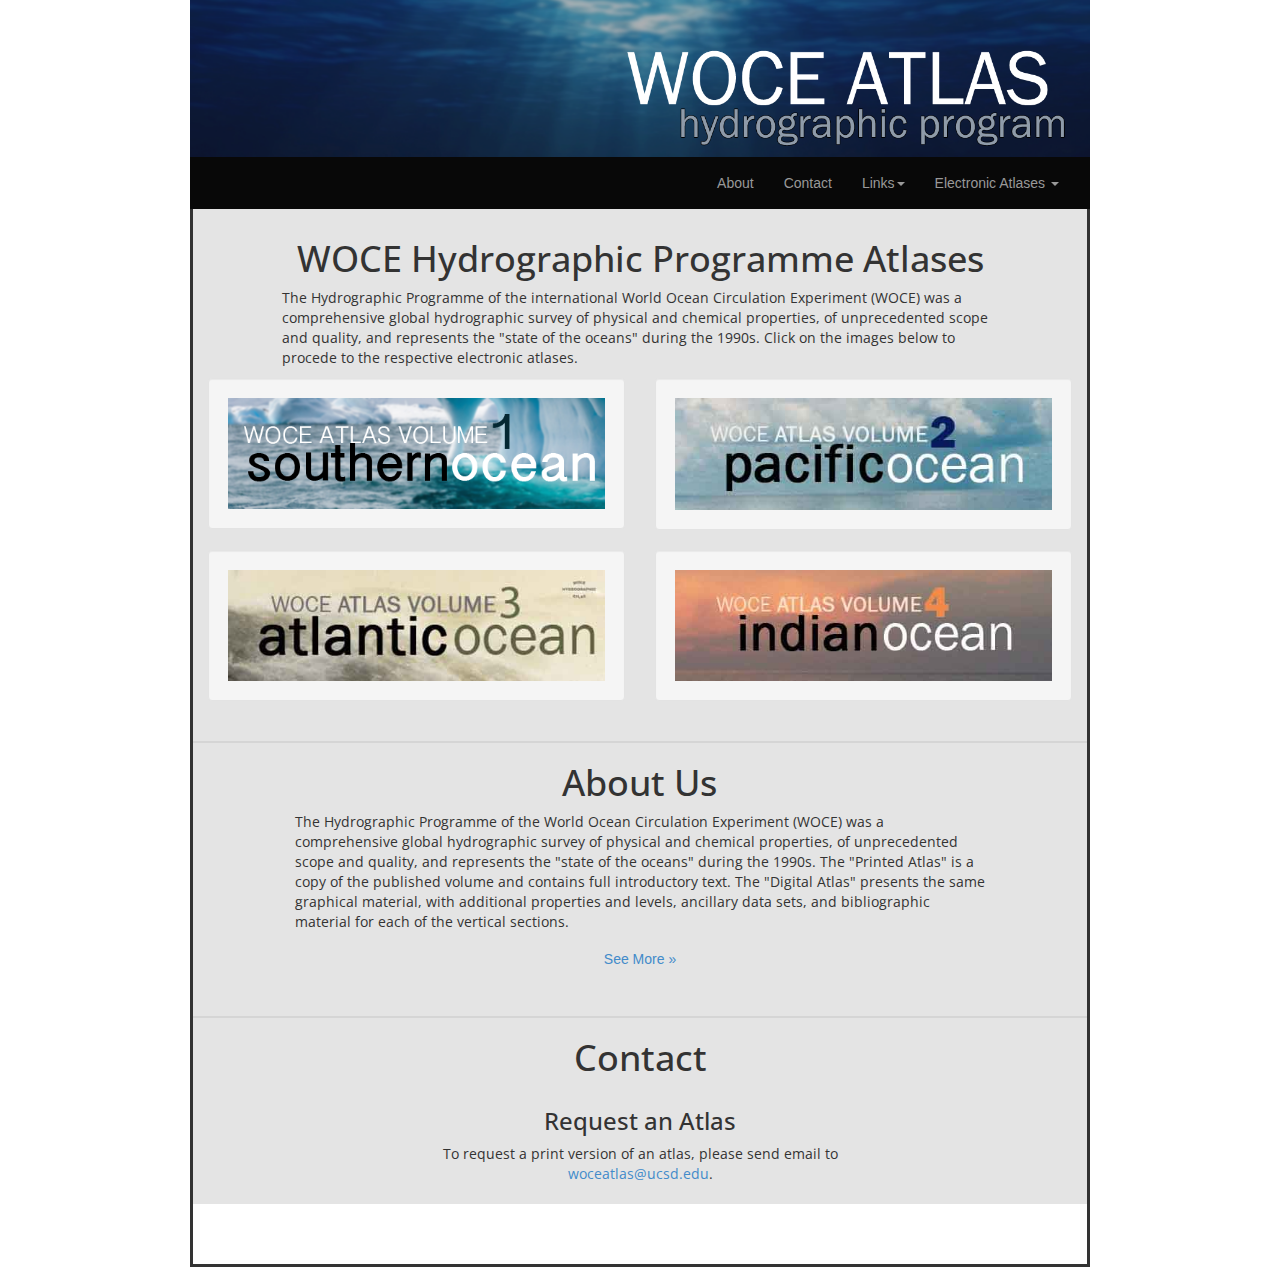
==== index.html @ 71684ac8 "initial woceatlas commit" ====
<!DOCTYPE html>
<html>
<head>
<title>WOCE Atlas</title>

<meta name="viewport" content="width=device-width, initial-scale=1.0">
<!-- Bootstrap -->
<link href="css/bootstrap.min.css" rel="stylesheet" media="screen">
<link href='css/woce.css' rel='stylesheet' type='text/css'>
<link href='http://fonts.googleapis.com/css?family=Open+Sans:300,700' rel='stylesheet' type='text/css'>

</head>
<body>

<!--NAVBAR=================================================-->
<img class="img-responsive biglogo" src="img/woce_header.png">

<div class="navbar-outer">
  <nav class="navbar navbar-inverse" role="navigation">
    <div class="container">

      <ul class="nav navbar-nav navbar-right">
        <li><a href="#about">About</a></li>
        <li><a href="#contact">Contact</a></li>
        <li class="dropdown">
        <a href="#" class="dropdown-toggle" data-toggle="dropdown">Links<b class="caret"></b></a>
        <ul class="dropdown-menu">
          <li><a href="http://cchdo.ucsd.edu/">Hydrographic Data Sets (CCHDO)</a></li>
          <li><a href="http://icdc.zmaw.de/woce.html?&L=1">WOCE Global Hydrographic Climatology</a></li>
          <li><a href="http://www.nodc.noaa.gov/woce/wdiu/index.htm">WOCE Permanent Archive</a></li>
          <li><a href="http://www.go-ship.org">GO-SHIP Repeat Hydrography</a></li>
        </ul>
        </li>
        <li class="dropdown">
        <a href="#" class="dropdown-toggle" data-toggle="dropdown">Electronic Atlases <b class="caret"></b></a>
        <ul class="dropdown-menu">
          <li><a href="http://woceatlas.tamu.edu/">Southern Atlas</a></li>
          <li><a href="http://www-pord.ucsd.edu/whp_atlas/pacific_index.html">Pacific Atlas</a></li>
          <li><a href="http://www-pord.ucsd.edu/whp_atlas/atlantic_index.html">Atlantic Atlas</a></li>
          <li><a href="http://www-pord.ucsd.edu/whp_atlas/indian_index.html">Indian Atlas</a></li>
        </ul>
        </li>
      </ul>

    </div><!-- /.container -->
  </nav>
</div>





<!-- HOME SECTION =================================================-->
<a name="home"></a>

<div class="white">
  <div class="container">

    <h1>WOCE Hydrographic Programme Atlases</h1>
    <div class="row">
      <div class="col-sm-1"></div>
      <div class="col-sm-10">
        <p>The Hydrographic Programme of the international World Ocean Circulation Experiment (WOCE) was a comprehensive global hydrographic survey of physical and chemical properties, of unprecedented scope and quality, and represents the "state of the oceans" during the 1990s. Click on the images below to procede to the respective electronic atlases.</p>

      </div>
      <div class="col-sm-1"></div>
    </div>


    <div class="row text-center">
      <div class="col-sm-6">
        <div class="well">
          <a href="http://woceatlas.tamu.edu/">
            <img class="img-responsive" src="img/southern.png">
          </a>
        </a>
      </div> 
    </div><!-- /.col-md-3 -->
    <div class="col-sm-6">
      <div class="well">
        <a href="http://www-pord.ucsd.edu/whp_atlas/pacific_index.html">
          <img class="img-responsive" src="img/pacific.jpg">
        </a>
      </div>
    </div><!-- /.col-md-3 -->
  </div>
  <div class="row text-center">
    <div class="col-sm-6">
      <div class="well">
        <a href="http://www-pord.ucsd.edu/whp_atlas/atlantic_index.html">
          <img class="img-responsive" src="img/atlantic.jpg">
        </div>
      </div><!-- /.col-md-3 -->
      <div class="col-sm-6">
        <div class="well">     
          <a href="http://www-pord.ucsd.edu/whp_atlas/indian_index.html">     
            <img class="img-responsive" src="img/indian.jpg">
          </a>
        </div>
      </div><!-- /.col-md-4 -->
    </div>

  </div>
</div>





<!-- ABOUT US =================================================-->

<a name="about"></a>

<div class="white">
  <div class="line"></div>

  <div class="container">
    <div class="col-sm-1"></div>
    <div class="col-sm-10">

      <h1>About Us</h1>

      <p>The Hydrographic Programme of the World Ocean Circulation Experiment (WOCE) was a comprehensive global hydrographic survey of physical and chemical properties, of unprecedented scope and quality, and represents the "state of the oceans" during the 1990s.

      The "Printed Atlas" is a copy of the published volume and contains full introductory text. The "Digital Atlas" presents the same graphical material, with additional properties and levels, ancillary data sets, and bibliographic material for each of the vertical sections.</p>

      <div class="text-center">
        <a class="btn" data-toggle="collapse" data-target="#demo">
          See More &raquo;
        </a>
      </div>
      <br>

      <div id="demo" class="collapse">
        <p>To facilitate their use, profile and sequence data from most WOCE data streams have been compiled in global or basin-wide datasets. When used with the Ocean Data View (ODV) visualization software, this compilation constitutes an Electronic Atlas of WOCE Data that permits graphical display and interactive analysis of the data in many different ways. With extensive interactive controls and the capability to add a wide variety of derived quantities, this electronic atlas complements the printed WOCE atlases.</p>

        <p>An eWOCE Gallery shows more than 350 tracer distributions along sections from the WOCE Hydrographic Programme (WHP). The gallery figures are accessed through interactive maps using your web browser. No additional software installation is required for viewing the gallery plots.</p>

        <p>Configuration files for reproducing the gallery plots with Ocean Data View are provided with eWOCE. Starting from these template plots, users can easily produce (1) arbitrary property/property plots, (2) distributions on general iso-surfaces, (3) property difference distributions between repeats, (4) time-series plots, (5) geostrophic velocity sections and many other plot types. With eWOCE, the data can either be presented as color-shaded and/or contoured fields or as colored symbols or numbers at the measurement locations. In addition to the measured, basic variables, a large number of derived quantities can be calculated and analyzed just as the basic variables.</p>

        <p>The eWOCE datasets can easily be extended with data from the World Ocean Database, the World Ocean Atlas 1994 or from many other data sources. As add-ons, eWOCE comes with a gazetteer of WOCE sections and with the GEBCO (General Bathymetric Chart of the Oceans) gazetteer of undersea features, which allow easy identification of sections and topographic features. In addition to research applications, eWOCE can be used for teaching and training purposes.</p>

        <p>eWOCE is part of the final WOCE data release package and can be found on DVD 2. (WOCE Data Products Committee. 2002.  WOCE Global Data, Version 3.0, WOCE International Project Office, WOCE Report No. 180/02, Southampton, UK; Nov. 2002).</p>
      </div>

    </div>
    <div class="col-sm-1"></div>
  </div>

</div>

<!-- CONTACT =================================================-->

<div class="white">

  <a name="contact"></a>
  <div class="line"></div>

  <div class="container text-center">

    <h1>Contact</h1>

    <div class="row">
      <div class="col-sm-3">
      </div>

      <div class="col-sm-6">
        <h3>Request an Atlas</h3>
        <p>To request a print version of an atlas, please send email to <a href="mailto:woceatlas@ucsd.edu">woceatlas@ucsd.edu</a>.</p>
        <p></p>
      </div>

      <div class="col-sm-3 text-center">
      </div>
    </div>

  </div>

</div>

<!-- FOOTER =================================================-->
<div class="footer">

  <div class="container">
    <a href="http://www.awi.de/en">
      <img src="http://www-pord.ucsd.edu/whp_atlas/atlantic/images/logo-hs_bhv-awi-print.jpg" height="42" alt="" border="0">
    </a>
    <a href="http://www.bmbf.de/en/">
      <img src="http://www-pord.ucsd.edu/whp_atlas/atlantic/images/BMBF_eng.jpg" height="42" alt="" border="0">
    </a>
    <a href="http://wcrp-climate.org/">
      <img src="http://www-pord.ucsd.edu/whp_atlas/pacific/images/wcrp_logo_final.jpg" height="42" alt="" border="0">
    </a>
    <a href="http://en.unesco.org/">
      <img src="http://www-pord.ucsd.edu/whp_atlas/pacific/images/UNESCO_logo.png" height="42" alt="" border="0">
    </a>
    <a href="http://www.unesco.org/new/en/natural-sciences/ioc-oceans/">  
      <img src="http://www-pord.ucsd.edu/whp_atlas/pacific/images/ioc-logo-en.png" height="42" alt="" border="0">
    </a>
    <a href="http://www.nsf.gov/">
      <img src="http://www-pord.ucsd.edu/whp_atlas/pacific/images/NSFs2.jpg" height="42" alt="" border="0">
    </a>
    <a href="http://www.wmo.int/pages/index_en.html">
      <img src="http://www-pord.ucsd.edu/whp_atlas/pacific/images/wmo2009_e_bluegold.jpg" height="42" alt="" border="0">
    </a>
    <a href="http://www.bp.com/">
      <img src="http://www-pord.ucsd.edu/whp_atlas/pacific/images/bp_1sun.jpg" height="42" alt="" border="0">
    </a>
    <a href="http://www.icsu.org/">
      <img src="http://www-pord.ucsd.edu/whp_atlas/pacific/images/icsu.png" height="42" alt="" border="0">
    </a>
    <a href="http://www.nodc.noaa.gov/woce/wdiu/">
      <img src="http://www-pord.ucsd.edu/whp_atlas/pacific/images/wocelogo.jpg" height="42" alt="" border="0">
    </a>
  </div>

</div>
<script>
$('.row .btn').on('click', function(e) {
    e.preventDefault();
    var $this = $(this);
    var $collapse = $this.closest('.collapse-group').find('.collapse');
    $collapse.collapse('toggle');
    });
</script>
<script src="http://code.jquery.com/jquery.js"></script>
<script src="js/bootstrap.min.js"></script>

</body>
</html>
---- css/woce.css ----
.biglogo {
  margin-left: auto;
  margin-right: auto;
  width: 900px;
  min-height: 100px;
  min-width: 573px;
}

/* Fonts ------------------------- */
p, .navbar-search, .search-query, .p{
  font-family: 'Open Sans'; /*change your PARAGRAPH fonts!*/  
}

h1, h2, h3, h4, h5, h6, .h1, .h2, .h3, .h4, .h5, .h6 {
  font-family: 'Open Sans',Helvetica,Arial,sans-serif; /*change your HEADER fonts!*/
  text-align: center; 
}


.navbar-outer {
  width:900px;
  margin-left: auto;
  margin-right: auto;
}

.navbar {
  border-radius: 0px;
  margin-bottom: 0px;
  background: #080808;

}

.footer {
  text-align: center;
  padding-top: 20px;
  padding-bottom: 20px;
  margin-left: auto;
  margin-right: auto;
  max-width: 900px;
  border-style: solid;
  border-top: 0px;
}

.white {
  margin-left: auto;
  margin-right: auto;
  max-width: 900px;
  padding-top: 10px;
  padding-bottom: 10px;
  background: rgb(228, 228, 228);
  border-style: solid;
  border-bottom: 0px;
  border-top: 0px;
}
.line {
  border: 0;
  border-top: 2px solid rgb(213, 213, 213);
}
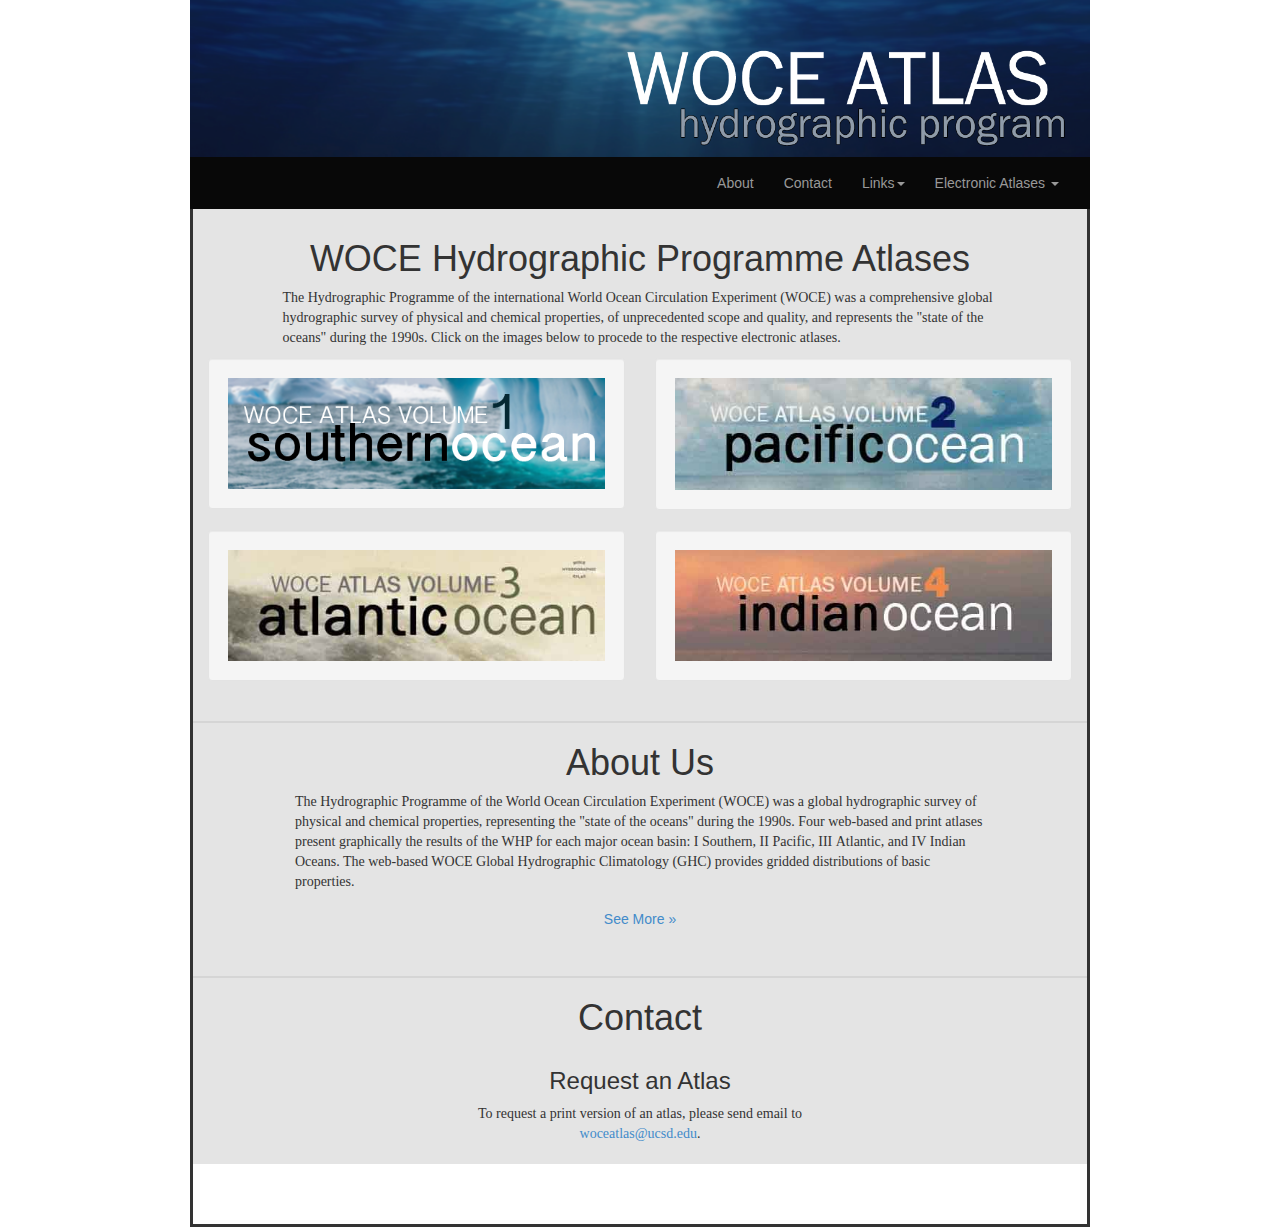
==== commit 12a7ccaf: "add Lynnes about us revisions" ====
--- a/index.html
+++ b/index.html
@@ -7,7 +7,7 @@
 <!-- Bootstrap -->
 <link href="css/bootstrap.min.css" rel="stylesheet" media="screen">
 <link href='css/woce.css' rel='stylesheet' type='text/css'>
-<link href='http://fonts.googleapis.com/css?family=Open+Sans:300,700' rel='stylesheet' type='text/css'>
+<link href='fonts/open_sans.css' rel='stylesheet' type='text/css'>
 
 </head>
 <body>
@@ -71,7 +71,7 @@
       <div class="col-sm-6">
         <div class="well">
           <a href="http://woceatlas.tamu.edu/">
-            <img class="img-responsive" src="img/southern.png">
+            <img class="img-responsive" src="img/southern.png" title="Go to Southern Atlas">
           </a>
         </a>
       </div> 
@@ -79,7 +79,7 @@
     <div class="col-sm-6">
       <div class="well">
         <a href="http://www-pord.ucsd.edu/whp_atlas/pacific_index.html">
-          <img class="img-responsive" src="img/pacific.jpg">
+          <img class="img-responsive" src="img/pacific.jpg" title="Go to Pacific Atlas">
         </a>
       </div>
     </div><!-- /.col-md-3 -->
@@ -88,13 +88,13 @@
     <div class="col-sm-6">
       <div class="well">
         <a href="http://www-pord.ucsd.edu/whp_atlas/atlantic_index.html">
-          <img class="img-responsive" src="img/atlantic.jpg">
+          <img class="img-responsive" src="img/atlantic.jpg" title="Go to Atlantic Atlas">
         </div>
       </div><!-- /.col-md-3 -->
       <div class="col-sm-6">
         <div class="well">     
           <a href="http://www-pord.ucsd.edu/whp_atlas/indian_index.html">     
-            <img class="img-responsive" src="img/indian.jpg">
+            <img class="img-responsive" src="img/indian.jpg" title="Go to Indian Atlas">
           </a>
         </div>
       </div><!-- /.col-md-4 -->
@@ -119,10 +119,13 @@
     <div class="col-sm-10">
 
       <h1>About Us</h1>
-
-      <p>The Hydrographic Programme of the World Ocean Circulation Experiment (WOCE) was a comprehensive global hydrographic survey of physical and chemical properties, of unprecedented scope and quality, and represents the "state of the oceans" during the 1990s.
-
-      The "Printed Atlas" is a copy of the published volume and contains full introductory text. The "Digital Atlas" presents the same graphical material, with additional properties and levels, ancillary data sets, and bibliographic material for each of the vertical sections.</p>
+      <p>The Hydrographic Programme of the World Ocean Circulation Experiment (WOCE)
+      was a global hydrographic survey of physical and chemical properties,
+      representing the "state of the oceans" during the 1990s.  Four web-based and
+      print atlases present graphically the results of the WHP for each major ocean 
+      basin: I&nbsp;Southern, II&nbsp;Pacific, III&nbsp;Atlantic, and IV&nbsp;Indian Oceans. The 
+      web-based WOCE Global Hydrographic Climatology (GHC) provides gridded 
+      distributions of basic properties.</p>
 
       <div class="text-center">
         <a class="btn" data-toggle="collapse" data-target="#demo">
@@ -130,17 +133,28 @@
         </a>
       </div>
       <br>
-
       <div id="demo" class="collapse">
-        <p>To facilitate their use, profile and sequence data from most WOCE data streams have been compiled in global or basin-wide datasets. When used with the Ocean Data View (ODV) visualization software, this compilation constitutes an Electronic Atlas of WOCE Data that permits graphical display and interactive analysis of the data in many different ways. With extensive interactive controls and the capability to add a wide variety of derived quantities, this electronic atlas complements the printed WOCE atlases.</p>
-
-        <p>An eWOCE Gallery shows more than 350 tracer distributions along sections from the WOCE Hydrographic Programme (WHP). The gallery figures are accessed through interactive maps using your web browser. No additional software installation is required for viewing the gallery plots.</p>
-
-        <p>Configuration files for reproducing the gallery plots with Ocean Data View are provided with eWOCE. Starting from these template plots, users can easily produce (1) arbitrary property/property plots, (2) distributions on general iso-surfaces, (3) property difference distributions between repeats, (4) time-series plots, (5) geostrophic velocity sections and many other plot types. With eWOCE, the data can either be presented as color-shaded and/or contoured fields or as colored symbols or numbers at the measurement locations. In addition to the measured, basic variables, a large number of derived quantities can be calculated and analyzed just as the basic variables.</p>
-
-        <p>The eWOCE datasets can easily be extended with data from the World Ocean Database, the World Ocean Atlas 1994 or from many other data sources. As add-ons, eWOCE comes with a gazetteer of WOCE sections and with the GEBCO (General Bathymetric Chart of the Oceans) gazetteer of undersea features, which allow easy identification of sections and topographic features. In addition to research applications, eWOCE can be used for teaching and training purposes.</p>
-
-        <p>eWOCE is part of the final WOCE data release package and can be found on DVD 2. (WOCE Data Products Committee. 2002.  WOCE Global Data, Version 3.0, WOCE International Project Office, WOCE Report No. 180/02, Southampton, UK; Nov. 2002).</p>
+        <p>
+        Each of the 4 basin-oriented volumes includes: 
+        <ul>
+          <li>vertical sections of the scalar parameters measured during each of the WOCE One-time hydrographic survey cruises</li>
+          <li>horizontal maps showing the geographical distribution of properties at standard depths and along isoneutral surfaces.</li>
+          <li>property-property plots of the parameters for each section.</li>
+        </ul>
+        </p>
+        <p>Each atlas is available <b>online</b>, including a “Print Atlas” that 
+        is a copy of the print volume with full introductory text and a 
+        "Digital Atlas" that presents the same graphical material, with 
+        additional properties and levels, additional data sets, and 
+        bibliographic material, and in large-format, <b>archival printed 
+          volumes</b> (see contact information below).</p>
+
+        <p>The complementary WOCE GHC provides gridded distributions of 
+        temperature, salinity, oxygen, phosphate, nitrate, and silicate 
+        for 45 depth levels between the surface and 6000 meters with 0.5 
+        degree resolution along latitude and longitude.  The climatology 
+        website is <a href="http://icdc.zmaw.de/woce.html">http://icdc.zmaw.de/woce.html</a>.</p>
+
       </div>
 
     </div>
@@ -215,14 +229,7 @@
   </div>
 
 </div>
-<script>
-$('.row .btn').on('click', function(e) {
-    e.preventDefault();
-    var $this = $(this);
-    var $collapse = $this.closest('.collapse-group').find('.collapse');
-    $collapse.collapse('toggle');
-    });
-</script>
+
 <script src="http://code.jquery.com/jquery.js"></script>
 <script src="js/bootstrap.min.js"></script>
 
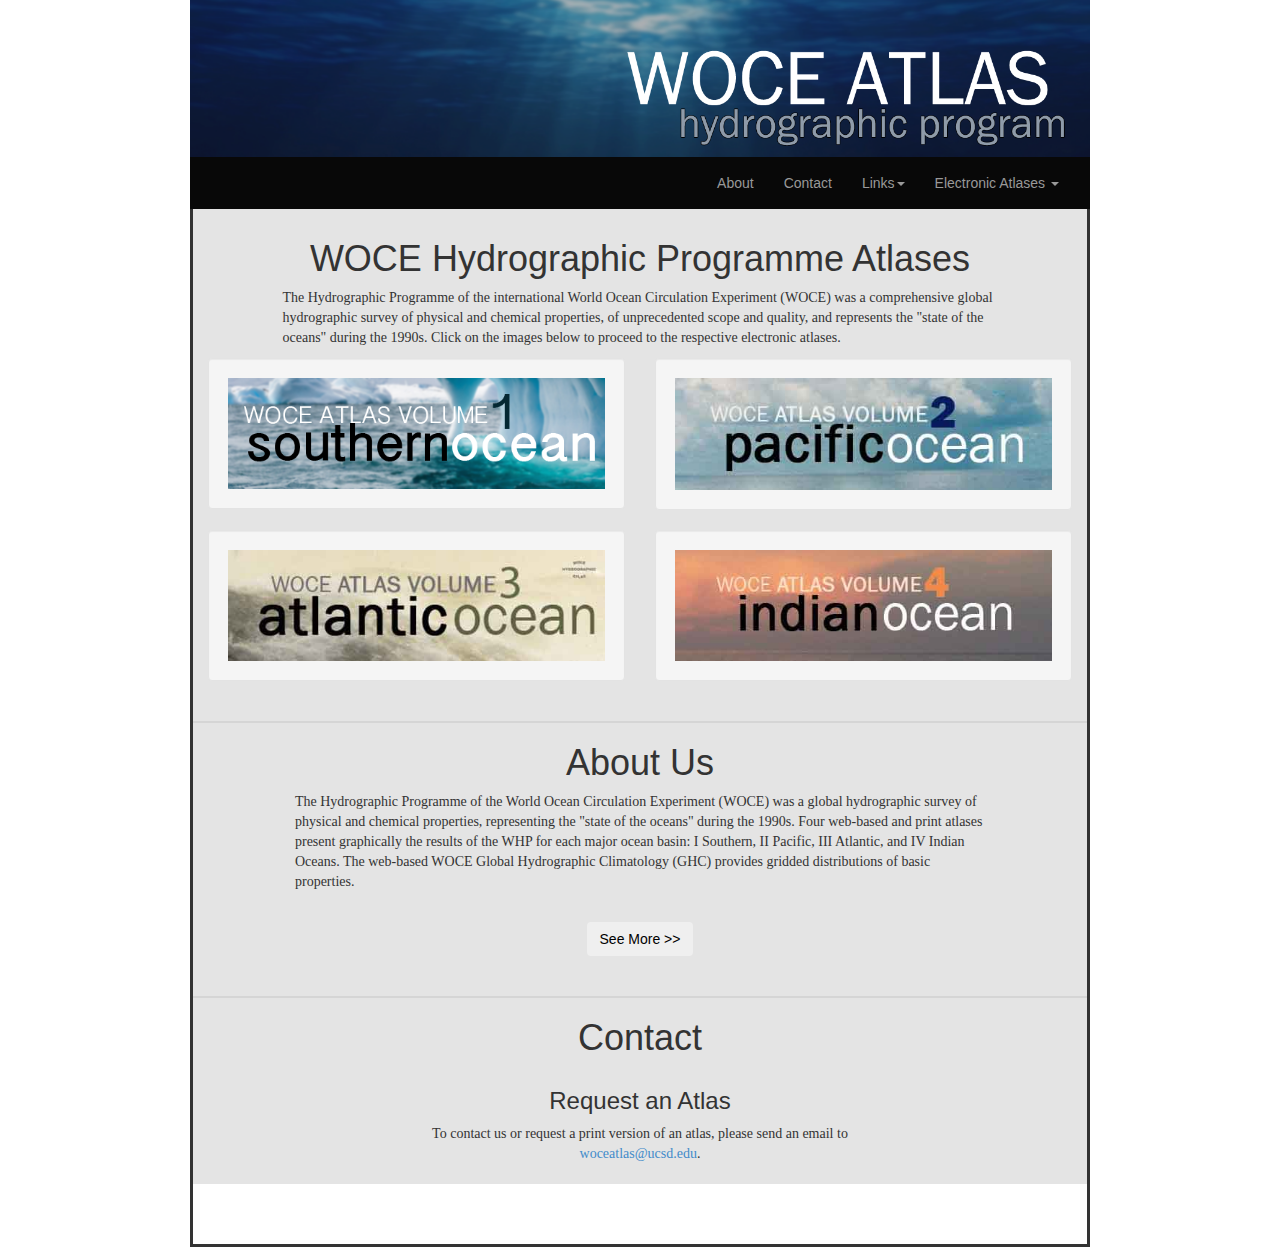
==== commit 37ae17e9: "fix southen ocean atlas link" ====
--- a/index.html
+++ b/index.html
@@ -1,13 +1,26 @@
 <!DOCTYPE html>
 <html>
 <head>
-<title>WOCE Atlas</title>
-
-<meta name="viewport" content="width=device-width, initial-scale=1.0">
-<!-- Bootstrap -->
-<link href="css/bootstrap.min.css" rel="stylesheet" media="screen">
-<link href='css/woce.css' rel='stylesheet' type='text/css'>
-<link href='fonts/open_sans.css' rel='stylesheet' type='text/css'>
+  <title>WOCE Atlas</title>
+
+  <meta name="viewport" content="width=device-width, initial-scale=1.0">
+  <!-- Bootstrap -->
+  <link href="css/bootstrap.min.css" rel="stylesheet" media="screen">
+  <link href='css/woce.css' rel='stylesheet' type='text/css'>
+  <link href='fonts/open_sans.css' rel='stylesheet' type='text/css'>
+
+  <style>
+    button.btn.collapsed:before
+    {
+        content:'See More >>' ;
+        display:block;
+    }
+    button.btn:before
+    {
+        content:'See Less >>' ;
+        display:block;
+    }
+  </style>
 
 </head>
 <body>
@@ -27,6 +40,7 @@
         <ul class="dropdown-menu">
           <li><a href="http://cchdo.ucsd.edu/">Hydrographic Data Sets (CCHDO)</a></li>
           <li><a href="http://icdc.zmaw.de/woce.html?&L=1">WOCE Global Hydrographic Climatology</a></li>
+          <li><a href="http://ewoce.org/">eWOCE (AWI)</a></li>
           <li><a href="http://www.nodc.noaa.gov/woce/wdiu/index.htm">WOCE Permanent Archive</a></li>
           <li><a href="http://www.go-ship.org">GO-SHIP Repeat Hydrography</a></li>
         </ul>
@@ -34,7 +48,7 @@
         <li class="dropdown">
         <a href="#" class="dropdown-toggle" data-toggle="dropdown">Electronic Atlases <b class="caret"></b></a>
         <ul class="dropdown-menu">
-          <li><a href="http://woceatlas.tamu.edu/">Southern Atlas</a></li>
+          <li><a href="http://antarctica.tamu.edu/woceatlas/html/index.html">Southern Atlas</a></li>
           <li><a href="http://www-pord.ucsd.edu/whp_atlas/pacific_index.html">Pacific Atlas</a></li>
           <li><a href="http://www-pord.ucsd.edu/whp_atlas/atlantic_index.html">Atlantic Atlas</a></li>
           <li><a href="http://www-pord.ucsd.edu/whp_atlas/indian_index.html">Indian Atlas</a></li>
@@ -60,7 +74,7 @@
     <div class="row">
       <div class="col-sm-1"></div>
       <div class="col-sm-10">
-        <p>The Hydrographic Programme of the international World Ocean Circulation Experiment (WOCE) was a comprehensive global hydrographic survey of physical and chemical properties, of unprecedented scope and quality, and represents the "state of the oceans" during the 1990s. Click on the images below to procede to the respective electronic atlases.</p>
+        <p>The Hydrographic Programme of the international World Ocean Circulation Experiment (WOCE) was a comprehensive global hydrographic survey of physical and chemical properties, of unprecedented scope and quality, and represents the "state of the oceans" during the 1990s. Click on the images below to proceed to the respective electronic atlases.</p>
 
       </div>
       <div class="col-sm-1"></div>
@@ -70,7 +84,7 @@
     <div class="row text-center">
       <div class="col-sm-6">
         <div class="well">
-          <a href="http://woceatlas.tamu.edu/">
+          <a href="http://antarctica.tamu.edu/woceatlas/html/index.html">
             <img class="img-responsive" src="img/southern.png" title="Go to Southern Atlas">
           </a>
         </a>
@@ -119,42 +133,35 @@
     <div class="col-sm-10">
 
       <h1>About Us</h1>
-      <p>The Hydrographic Programme of the World Ocean Circulation Experiment (WOCE)
-      was a global hydrographic survey of physical and chemical properties,
-      representing the "state of the oceans" during the 1990s.  Four web-based and
-      print atlases present graphically the results of the WHP for each major ocean 
-      basin: I&nbsp;Southern, II&nbsp;Pacific, III&nbsp;Atlantic, and IV&nbsp;Indian Oceans. The 
-      web-based WOCE Global Hydrographic Climatology (GHC) provides gridded 
-      distributions of basic properties.</p>
+      <p>The Hydrographic Programme of the World Ocean Circulation Experiment (WOCE) was a global hydrographic survey of physical and chemical properties, representing the "state of the oceans" during the 1990s.  Four web-based and print atlases present graphically the results of the WHP for each major ocean basin: I Southern, II Pacific, III Atlantic, and IV Indian Oceans. The web-based WOCE Global Hydrographic Climatology (GHC) provides gridded distributions of basic properties.</p>
 
       <div class="text-center">
-        <a class="btn" data-toggle="collapse" data-target="#demo">
-          See More &raquo;
+        <br>
+        <button class="btn btn-normal collapsed" data-toggle="collapse" data-target="#about"></button>
+
+        <!--<a class="btn" data-toggle="collapse" data-target="#about">
+          See More &raquo;-->
         </a>
       </div>
+
       <br>
-      <div id="demo" class="collapse">
+
+      <div id="about" class="collapse">
         <p>
         Each of the 4 basin-oriented volumes includes: 
         <ul>
-          <li>vertical sections of the scalar parameters measured during each of the WOCE One-time hydrographic survey cruises</li>
+          <li>vertical sections of the scalar parameters measured during each of the WOCE One-time hydrographic survey cruises.</li>
           <li>horizontal maps showing the geographical distribution of properties at standard depths and along isoneutral surfaces.</li>
           <li>property-property plots of the parameters for each section.</li>
         </ul>
         </p>
-        <p>Each atlas is available <b>online</b>, including a “Print Atlas” that 
-        is a copy of the print volume with full introductory text and a 
-        "Digital Atlas" that presents the same graphical material, with 
-        additional properties and levels, additional data sets, and 
-        bibliographic material, and in large-format, <b>archival printed 
-          volumes</b> (see contact information below).</p>
-
-        <p>The complementary WOCE GHC provides gridded distributions of 
-        temperature, salinity, oxygen, phosphate, nitrate, and silicate 
-        for 45 depth levels between the surface and 6000 meters with 0.5 
-        degree resolution along latitude and longitude.  The climatology 
-        website is <a href="http://icdc.zmaw.de/woce.html">http://icdc.zmaw.de/woce.html</a>.</p>
-
+        <p>Each atlas is available <b>online</b>, including a “Print Atlas” that is a copy of the print volume with full introductory text and a "Digital Atlas" that presents the same graphical material, with additional properties and levels, additional data sets, and bibliographic material, and in large-format, <b>archival printed volumes</b> (see contact information below).</p>
+
+        <p>The complementary WOCE GHC provides gridded distributions of temperature, salinity, oxygen, phosphate, nitrate, and silicate for 45 depth levels between the surface and 6000 meters with 0.5 degree resolution along latitude and longitude.  The climatology website is <a href="http://icdc.zmaw.de/woce.html">http://icdc.zmaw.de/woce.html</a>. The WGHC was used for the WHP Atlantic atlas maps.</p>
+
+        <p>In a related effort, the eWOCE online atlas (<a href="http://www.ewoce.org">http://www.ewoce.org</a>) (Schlitzer, 2002) provides a gallery of WHP sections and convenient access to plotting WHP data.</p>
+
+        <p>WHP data sets are available through the CLIVAR and Carbon Hydrographic Data Office (CCHDO, <a href="http://cchdo.ucsd.edu">http://cchdo.ucsd.edu</a>) and the Carbon Dioxide Information Analysis Center (CDIAC, <a href="http://cdiac.ornl.gov">http://cdiac.ornl.gov</a>).</p>
       </div>
 
     </div>
@@ -180,7 +187,7 @@
 
       <div class="col-sm-6">
         <h3>Request an Atlas</h3>
-        <p>To request a print version of an atlas, please send email to <a href="mailto:woceatlas@ucsd.edu">woceatlas@ucsd.edu</a>.</p>
+        <p>To contact us or request a print version of an atlas, please send an email to <a href="mailto:woceatlas@ucsd.edu">woceatlas@ucsd.edu</a>.</p>
         <p></p>
       </div>
 
@@ -196,6 +203,9 @@
 <div class="footer">
 
   <div class="container">
+    <a href="http://www.ifm.zmaw.de/en">
+      <img src="http://www-pord.ucsd.edu/whp_atlas/atlantic/images/uhamburg_logo.jpeg" height="42" alt="" border="0">
+    </a>
     <a href="http://www.awi.de/en">
       <img src="http://www-pord.ucsd.edu/whp_atlas/atlantic/images/logo-hs_bhv-awi-print.jpg" height="42" alt="" border="0">
     </a>
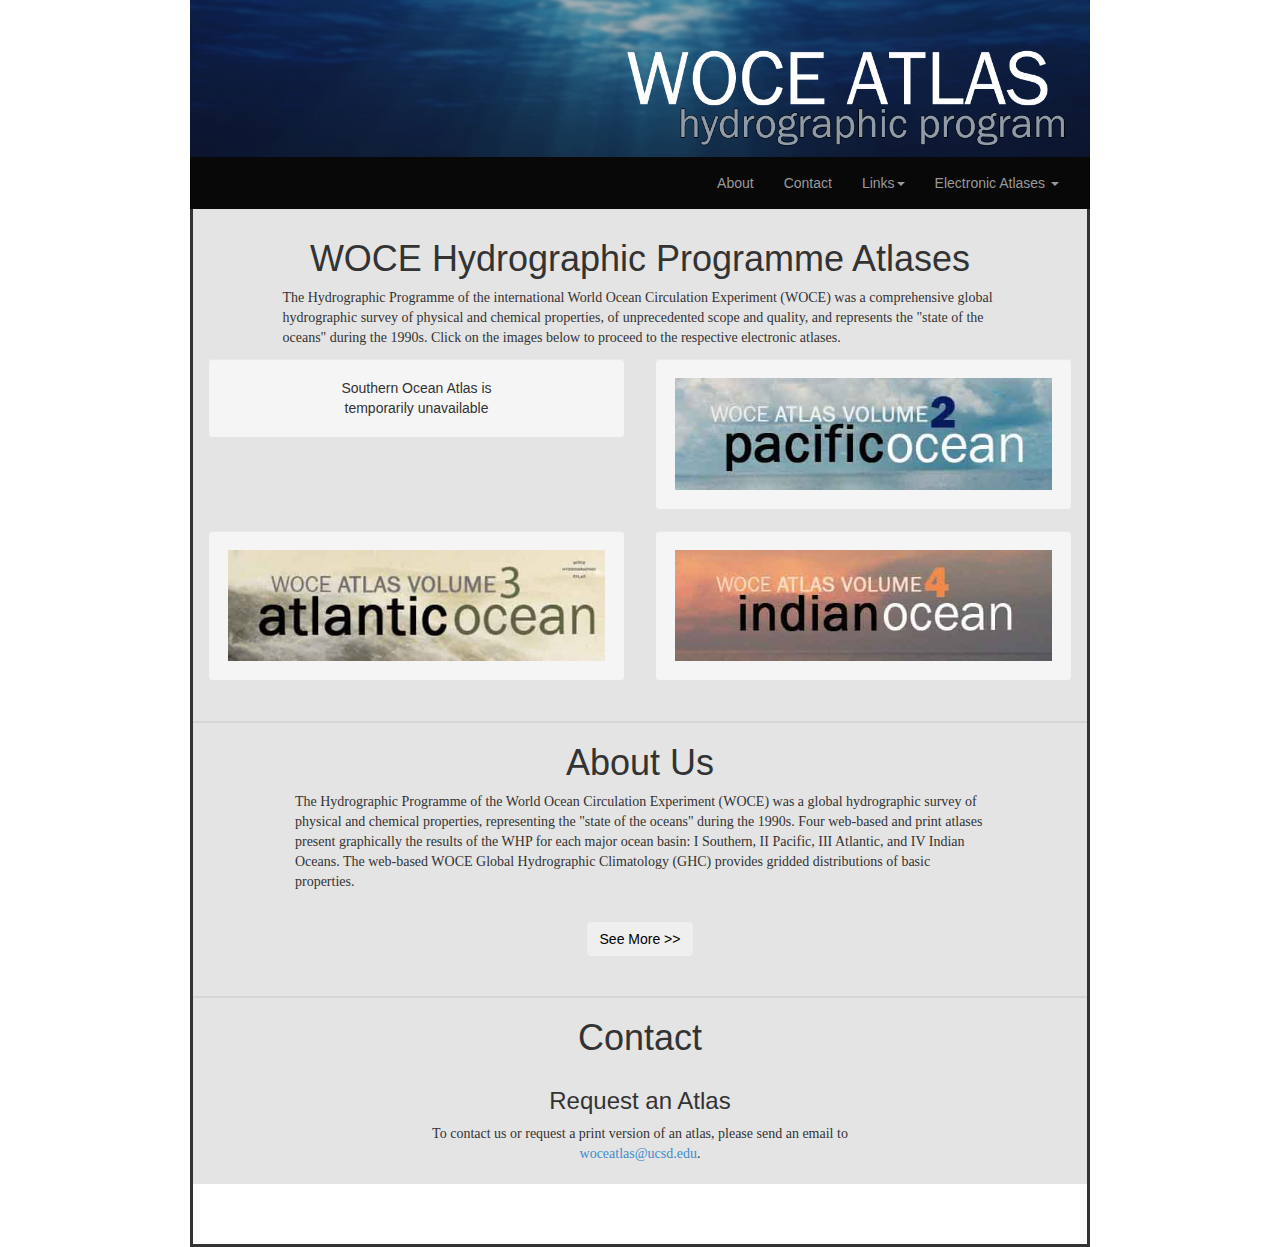
==== commit 31d2498b: "change to woceatlas.ucsd.edu" ====
--- a/index.html
+++ b/index.html
@@ -84,9 +84,10 @@
     <div class="row text-center">
       <div class="col-sm-6">
         <div class="well">
-          <a href="http://antarctica.tamu.edu/woceatlas/html/index.html">
+          <!--<a href="http://antarctica.tamu.edu/woceatlas/html/index.html">
             <img class="img-responsive" src="img/southern.png" title="Go to Southern Atlas">
-          </a>
+          </a> -->
+          Southern Ocean Atlas is <br> temporarily unavailable
         </a>
       </div> 
     </div><!-- /.col-md-3 -->
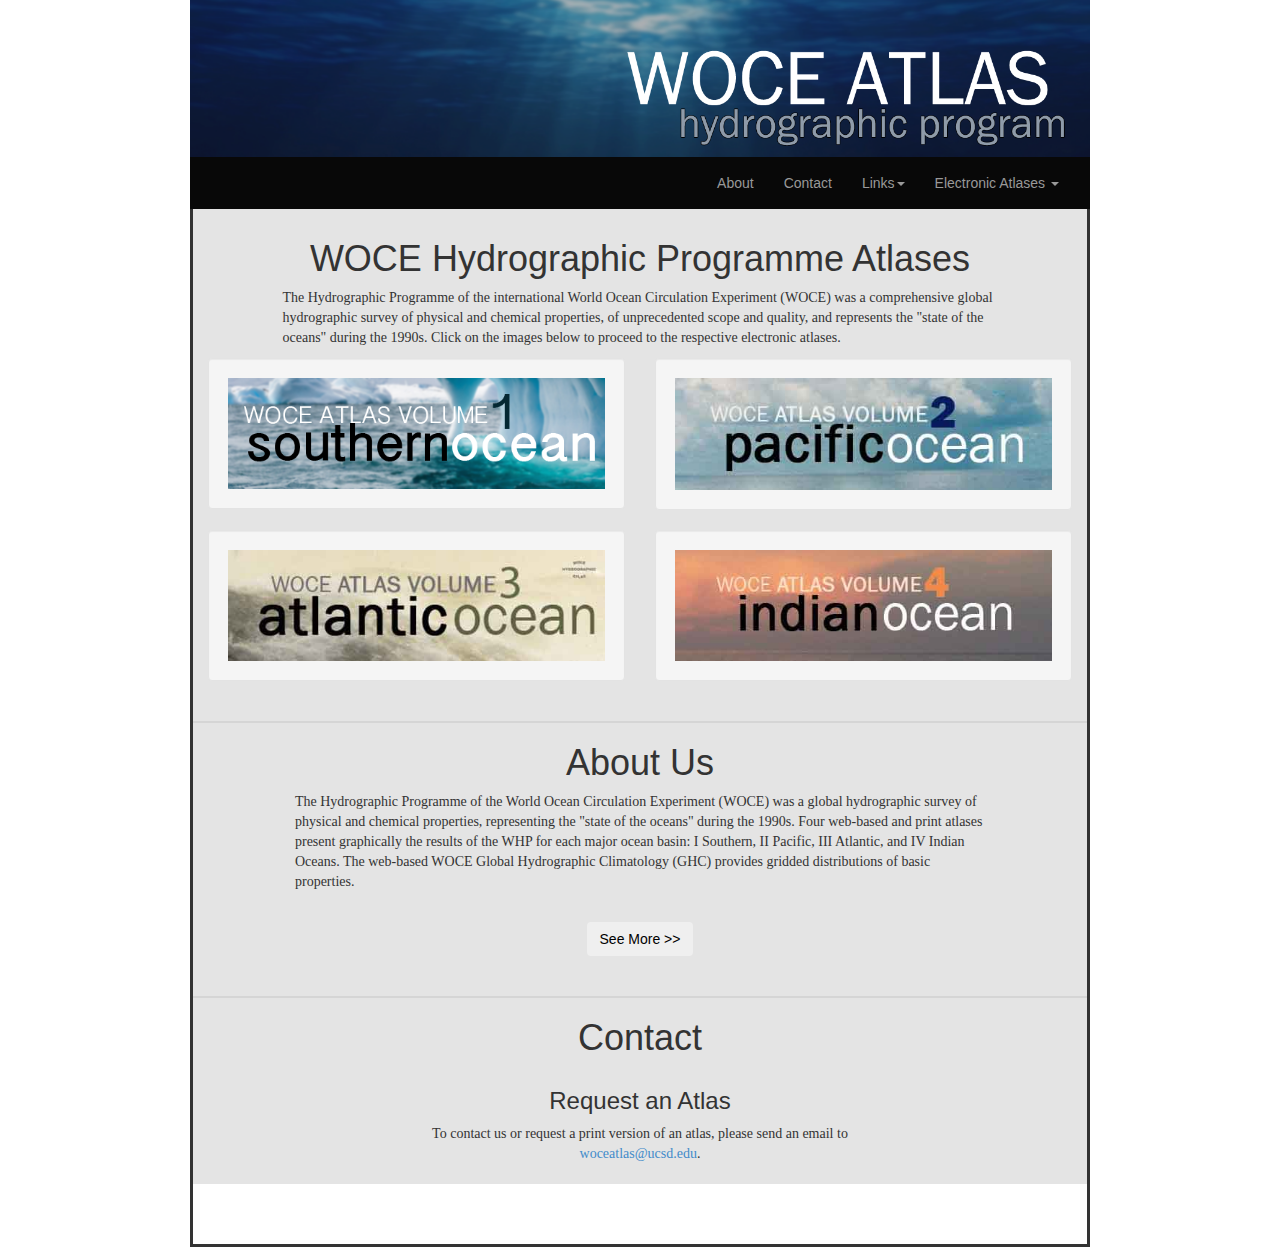
==== commit 8bdcb3cd: "Southern Atlas now (partially) online" ====
--- a/index.html
+++ b/index.html
@@ -84,10 +84,9 @@
     <div class="row text-center">
       <div class="col-sm-6">
         <div class="well">
-          <!--<a href="http://antarctica.tamu.edu/woceatlas/html/index.html">
+          <a href="http://woceatlas.tamu.edu/index.html">
             <img class="img-responsive" src="img/southern.png" title="Go to Southern Atlas">
-          </a> -->
-          Southern Ocean Atlas is <br> temporarily unavailable
+          </a>
         </a>
       </div> 
     </div><!-- /.col-md-3 -->
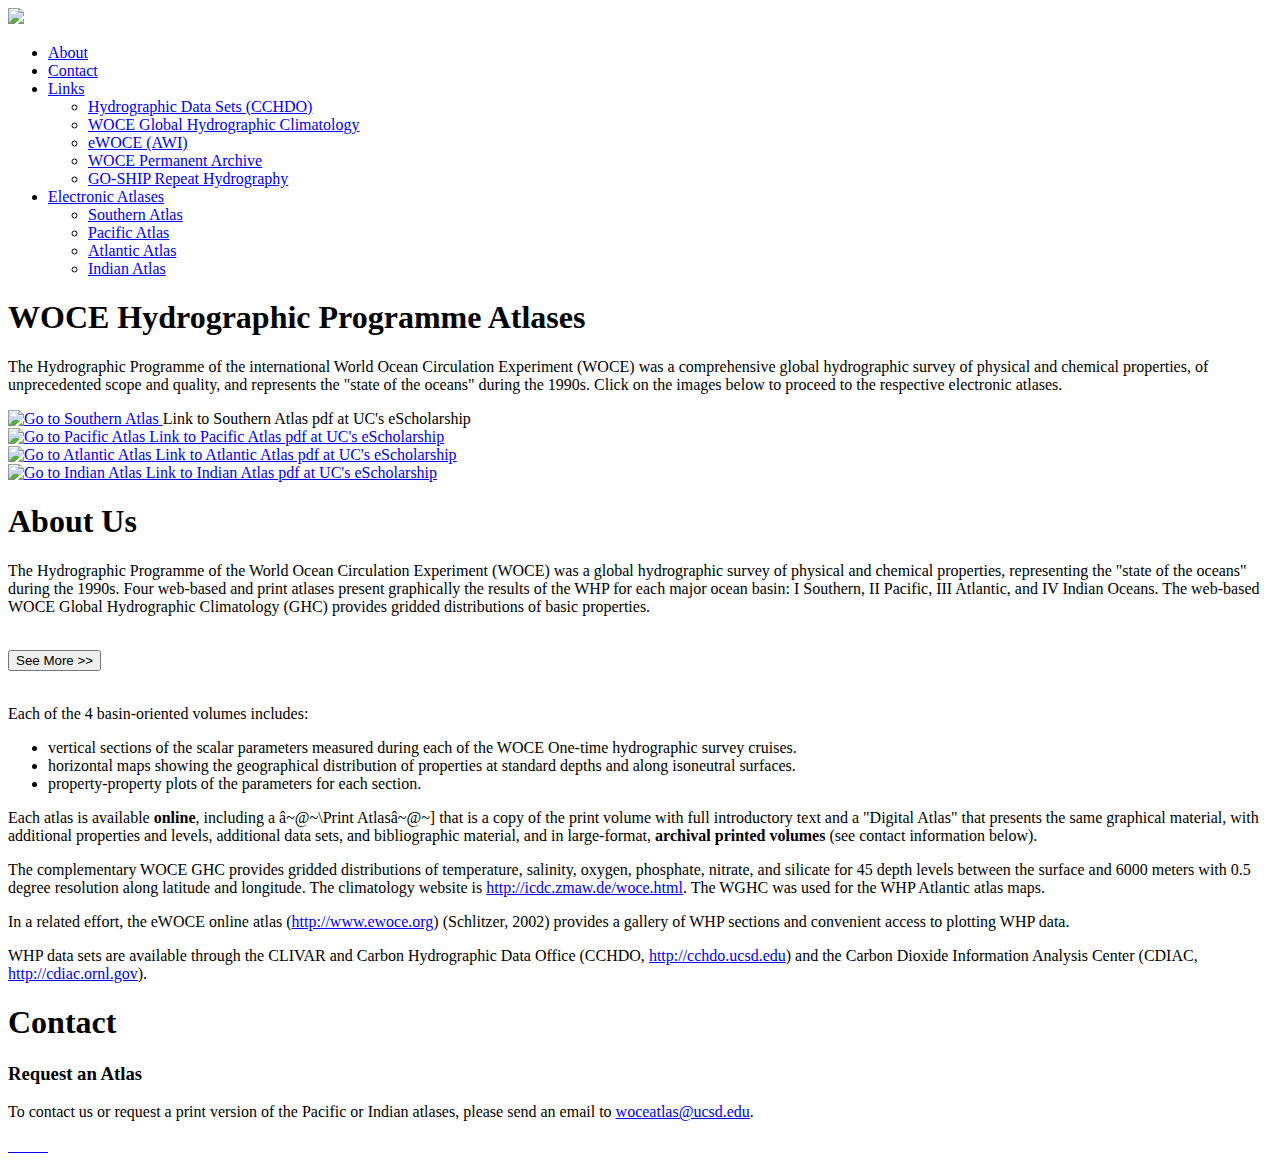
==== commit ebe141b1: "Update index.html" ====
--- a/index.html
+++ b/index.html
@@ -1,13 +1,13 @@
 <!DOCTYPE html>
-<html>
-<head>
+<html><head>
+<meta http-equiv="content-type" content="text/html; charset=UTF-8">
   <title>WOCE Atlas</title>
 
   <meta name="viewport" content="width=device-width, initial-scale=1.0">
   <!-- Bootstrap -->
-  <link href="css/bootstrap.min.css" rel="stylesheet" media="screen">
-  <link href='css/woce.css' rel='stylesheet' type='text/css'>
-  <link href='fonts/open_sans.css' rel='stylesheet' type='text/css'>
+  <link href="WOCEatlasdwnld_files/bootstrap.css" rel="stylesheet" media="screen">
+  <link href="WOCEatlasdwnld_files/woce.css" rel="stylesheet" type="text/css">
+  <link href="WOCEatlasdwnld_files/open_sans.css" rel="stylesheet" type="text/css">
 
   <style>
     button.btn.collapsed:before
@@ -26,7 +26,7 @@
 <body>
 
 <!--NAVBAR=================================================-->
-<img class="img-responsive biglogo" src="img/woce_header.png">
+<img class="img-responsive biglogo" src="WOCEatlasdwnld_files/woce_header.png">
 
 <div class="navbar-outer">
   <nav class="navbar navbar-inverse" role="navigation">
@@ -39,16 +39,16 @@
         <a href="#" class="dropdown-toggle" data-toggle="dropdown">Links<b class="caret"></b></a>
         <ul class="dropdown-menu">
           <li><a href="http://cchdo.ucsd.edu/">Hydrographic Data Sets (CCHDO)</a></li>
-          <li><a href="http://icdc.zmaw.de/woce.html?&L=1">WOCE Global Hydrographic Climatology</a></li>
+          <li><a href="http://icdc.zmaw.de/woce.html?&amp;L=1">WOCE Global Hydrographic Climatology</a></li>
           <li><a href="http://ewoce.org/">eWOCE (AWI)</a></li>
           <li><a href="http://www.nodc.noaa.gov/woce/wdiu/index.htm">WOCE Permanent Archive</a></li>
-          <li><a href="http://www.go-ship.org">GO-SHIP Repeat Hydrography</a></li>
+          <li><a href="http://www.go-ship.org/">GO-SHIP Repeat Hydrography</a></li>
         </ul>
         </li>
         <li class="dropdown">
         <a href="#" class="dropdown-toggle" data-toggle="dropdown">Electronic Atlases <b class="caret"></b></a>
         <ul class="dropdown-menu">
-          <li><a href="http://antarctica.tamu.edu/woceatlas/html/index.html">Southern Atlas</a></li>
+          <li><a href="http://woceatlas.tamu.edu/index.html">Southern Atlas</a></li>
           <li><a href="http://www-pord.ucsd.edu/whp_atlas/pacific_index.html">Pacific Atlas</a></li>
           <li><a href="http://www-pord.ucsd.edu/whp_atlas/atlantic_index.html">Atlantic Atlas</a></li>
           <li><a href="http://www-pord.ucsd.edu/whp_atlas/indian_index.html">Indian Atlas</a></li>
@@ -61,9 +61,6 @@
 </div>
 
 
-
-
-
 <!-- HOME SECTION =================================================-->
 <a name="home"></a>
 
@@ -71,10 +68,16 @@
   <div class="container">
 
     <h1>WOCE Hydrographic Programme Atlases</h1>
+
     <div class="row">
       <div class="col-sm-1"></div>
       <div class="col-sm-10">
-        <p>The Hydrographic Programme of the international World Ocean Circulation Experiment (WOCE) was a comprehensive global hydrographic survey of physical and chemical properties, of unprecedented scope and quality, and represents the "state of the oceans" during the 1990s. Click on the images below to proceed to the respective electronic atlases.</p>
+        <p>The Hydrographic Programme of the international World Ocean
+Circulation Experiment (WOCE) was a comprehensive global hydrographic
+survey of physical and chemical properties, of unprecedented scope and
+quality, and represents the "state of the oceans" during the 1990s.
+Click on the images below to proceed to the respective electronic
+atlases.</p>
 
       </div>
       <div class="col-sm-1"></div>
@@ -85,41 +88,45 @@
       <div class="col-sm-6">
         <div class="well">
           <a href="http://woceatlas.tamu.edu/index.html">
-            <img class="img-responsive" src="img/southern.png" title="Go to Southern Atlas">
-          </a>
-        </a>
-      </div> 
-    </div><!-- /.col-md-3 -->
-    <div class="col-sm-6">
-      <div class="well">
-        <a href="http://www-pord.ucsd.edu/whp_atlas/pacific_index.html">
-          <img class="img-responsive" src="img/pacific.jpg" title="Go to Pacific Atlas">
-        </a>
-      </div>
-    </div><!-- /.col-md-3 -->
-  </div>
-  <div class="row text-center">
-    <div class="col-sm-6">
-      <div class="well">
-        <a href="http://www-pord.ucsd.edu/whp_atlas/atlantic_index.html">
-          <img class="img-responsive" src="img/atlantic.jpg" title="Go to Atlantic Atlas">
-        </div>
-      </div><!-- /.col-md-3 -->
-      <div class="col-sm-6">
-        <div class="well">     
-          <a href="http://www-pord.ucsd.edu/whp_atlas/indian_index.html">     
-            <img class="img-responsive" src="img/indian.jpg" title="Go to Indian Atlas">
-          </a>
-        </div>
-      </div><!-- /.col-md-4 -->
-    </div>
-
-  </div>
-</div>
-
-
-
-
+            <img class="img-responsive" src="WOCEatlasdwnld_files/southern.png" title="Go to Southern Atlas">
+          </a>
+          <!--<a href="http://escholarship.org/uc/item/xxxxxxxx">Link to Southern Atlas pdf at UC's eScholarship</a>-->
+          Link to Southern Atlas pdf at UC's eScholarship
+        </div>
+      </div>
+
+      <div class="col-sm-6">
+        <div class="well">
+          <a href="http://www-pord.ucsd.edu/whp_atlas/pacific_index.html">
+            <img class="img-responsive" src="WOCEatlasdwnld_files/pacific.jpg" title="Go to Pacific Atlas">
+          </a>
+          <a href="http://escholarship.org/uc/item/3tv9g51k">Link to Pacific Atlas pdf at UC's eScholarship</a>
+        </div>
+      </div>
+    </div>
+
+    
+        <div class="row text-center">
+      <div class="col-sm-6">
+        <div class="well">
+          <a href="http://www-pord.ucsd.edu/whp_atlas/atlantic_index.html">
+            <img class="img-responsive" src="WOCEatlasdwnld_files/atlantic.jpg" title="Go to Atlantic Atlas">
+          </a>
+          <a href="http://escholarship.org/uc/item/66z7j1xd">Link to Atlantic Atlas pdf at UC's eScholarship</a>
+        </div>
+      </div>
+
+      <div class="col-sm-6">
+        <div class="well">
+          <a href="http://www-pord.ucsd.edu/whp_atlas/indian_index.html">
+            <img class="img-responsive" src="WOCEatlasdwnld_files/indian.jpg" title="Go to Indian Atlas">
+          </a>
+          <a href="http://escholarship.org/uc/item/0n81d83m">Link to Indian Atlas pdf at UC's eScholarship</a>
+        </div>
+      </div>
+    </div>
+  </div>
+</div>
 
 <!-- ABOUT US =================================================-->
 
@@ -133,7 +140,13 @@
     <div class="col-sm-10">
 
       <h1>About Us</h1>
-      <p>The Hydrographic Programme of the World Ocean Circulation Experiment (WOCE) was a global hydrographic survey of physical and chemical properties, representing the "state of the oceans" during the 1990s.  Four web-based and print atlases present graphically the results of the WHP for each major ocean basin: I Southern, II Pacific, III Atlantic, and IV Indian Oceans. The web-based WOCE Global Hydrographic Climatology (GHC) provides gridded distributions of basic properties.</p>
+      <p>The Hydrographic Programme of the World Ocean Circulation
+Experiment (WOCE) was a global hydrographic survey of physical and
+chemical properties, representing the "state of the oceans" during the
+1990s.  Four web-based and print atlases present graphically the results
+ of the WHP for each major ocean basin: I Southern, II Pacific, III
+Atlantic, and IV Indian Oceans. The web-based WOCE Global Hydrographic
+Climatology (GHC) provides gridded distributions of basic properties.</p>
 
       <div class="text-center">
         <br>
@@ -141,27 +154,34 @@
 
         <!--<a class="btn" data-toggle="collapse" data-target="#about">
           See More &raquo;-->
-        </a>
+
       </div>
 
       <br>
 
       <div id="about" class="collapse">
         <p>
-        Each of the 4 basin-oriented volumes includes: 
-        <ul>
+        Each of the 4 basin-oriented volumes includes:
+        </p><ul>
           <li>vertical sections of the scalar parameters measured during each of the WOCE One-time hydrographic survey cruises.</li>
           <li>horizontal maps showing the geographical distribution of properties at standard depths and along isoneutral surfaces.</li>
           <li>property-property plots of the parameters for each section.</li>
         </ul>
-        </p>
-        <p>Each atlas is available <b>online</b>, including a “Print Atlas” that is a copy of the print volume with full introductory text and a "Digital Atlas" that presents the same graphical material, with additional properties and levels, additional data sets, and bibliographic material, and in large-format, <b>archival printed volumes</b> (see contact information below).</p>
-
-        <p>The complementary WOCE GHC provides gridded distributions of temperature, salinity, oxygen, phosphate, nitrate, and silicate for 45 depth levels between the surface and 6000 meters with 0.5 degree resolution along latitude and longitude.  The climatology website is <a href="http://icdc.zmaw.de/woce.html">http://icdc.zmaw.de/woce.html</a>. The WGHC was used for the WHP Atlantic atlas maps.</p>
-
-        <p>In a related effort, the eWOCE online atlas (<a href="http://www.ewoce.org">http://www.ewoce.org</a>) (Schlitzer, 2002) provides a gallery of WHP sections and convenient access to plotting WHP data.</p>
-
-        <p>WHP data sets are available through the CLIVAR and Carbon Hydrographic Data Office (CCHDO, <a href="http://cchdo.ucsd.edu">http://cchdo.ucsd.edu</a>) and the Carbon Dioxide Information Analysis Center (CDIAC, <a href="http://cdiac.ornl.gov">http://cdiac.ornl.gov</a>).</p>
+        <p></p>
+        <p>Each atlas is available <b>online</b>, including a â~@~\Print
+Atlasâ~@~] that is a copy of the print volume with full introductory text
+and a "Digital Atlas" that presents the same graphical material, with
+additional properties and levels, additional data sets, and
+bibliographic material, and in large-format, <b>archival printed volumes</b> (see contact information below).</p>
+
+        <p>The complementary WOCE GHC provides gridded distributions of
+temperature, salinity, oxygen, phosphate, nitrate, and silicate for 45
+depth levels between the surface and 6000 meters with 0.5 degree
+resolution along latitude and longitude.  The climatology website is <a href="http://icdc.zmaw.de/woce.html">http://icdc.zmaw.de/woce.html</a>. The WGHC was used for the WHP Atlantic atlas maps.</p>
+
+        <p>In a related effort, the eWOCE online atlas (<a href="http://www.ewoce.org/">http://www.ewoce.org</a>) (Schlitzer, 2002) provides a gallery of WHP sections and convenient access to plotting WHP data.</p>
+
+        <p>WHP data sets are available through the CLIVAR and Carbon Hydrographic Data Office (CCHDO, <a href="http://cchdo.ucsd.edu/">http://cchdo.ucsd.edu</a>) and the Carbon Dioxide Information Analysis Center (CDIAC, <a href="http://cdiac.ornl.gov/">http://cdiac.ornl.gov</a>).</p>
       </div>
 
     </div>
@@ -170,7 +190,8 @@
 
 </div>
 
-<!-- CONTACT =================================================-->
+  
+  <!-- CONTACT =================================================-->
 
 <div class="white">
 
@@ -187,7 +208,7 @@
 
       <div class="col-sm-6">
         <h3>Request an Atlas</h3>
-        <p>To contact us or request a print version of an atlas, please send an email to <a href="mailto:woceatlas@ucsd.edu">woceatlas@ucsd.edu</a>.</p>
+        <p>To contact us or request a print version of the Pacific or Indian atlases, please send an email to <a href="mailto:woceatlas@ucsd.edu">woceatlas@ucsd.edu</a>.</p>
         <p></p>
       </div>
 
@@ -204,44 +225,45 @@
 
   <div class="container">
     <a href="http://www.ifm.zmaw.de/en">
-      <img src="http://www-pord.ucsd.edu/whp_atlas/atlantic/images/uhamburg_logo.jpeg" height="42" alt="" border="0">
+      <img src="WOCEatlasdwnld_files/uhamburg_logo.jpg" alt="" border="0" height="42">
     </a>
     <a href="http://www.awi.de/en">
-      <img src="http://www-pord.ucsd.edu/whp_atlas/atlantic/images/logo-hs_bhv-awi-print.jpg" height="42" alt="" border="0">
+      <img src="WOCEatlasdwnld_files/logo-hs_bhv-awi-print.jpg" alt="" border="0" height="42">
     </a>
     <a href="http://www.bmbf.de/en/">
-      <img src="http://www-pord.ucsd.edu/whp_atlas/atlantic/images/BMBF_eng.jpg" height="42" alt="" border="0">
+      <img src="WOCEatlasdwnld_files/BMBF_eng.jpg" alt="" border="0" height="42">
     </a>
     <a href="http://wcrp-climate.org/">
-      <img src="http://www-pord.ucsd.edu/whp_atlas/pacific/images/wcrp_logo_final.jpg" height="42" alt="" border="0">
+      <img src="WOCEatlasdwnld_files/wcrp_logo_final.jpg" alt="" border="0" height="42">
     </a>
     <a href="http://en.unesco.org/">
-      <img src="http://www-pord.ucsd.edu/whp_atlas/pacific/images/UNESCO_logo.png" height="42" alt="" border="0">
-    </a>
-    <a href="http://www.unesco.org/new/en/natural-sciences/ioc-oceans/">  
-      <img src="http://www-pord.ucsd.edu/whp_atlas/pacific/images/ioc-logo-en.png" height="42" alt="" border="0">
+      <img src="WOCEatlasdwnld_files/UNESCO_logo.png" alt="" border="0" height="42">
+    </a>
+    <a href="http://www.unesco.org/new/en/natural-sciences/ioc-oceans/">
+      <img src="WOCEatlasdwnld_files/ioc-logo-en.png" alt="" border="0" height="42">
     </a>
     <a href="http://www.nsf.gov/">
-      <img src="http://www-pord.ucsd.edu/whp_atlas/pacific/images/NSFs2.jpg" height="42" alt="" border="0">
+      <img src="WOCEatlasdwnld_files/NSFs2.jpg" alt="" border="0" height="42">
     </a>
     <a href="http://www.wmo.int/pages/index_en.html">
-      <img src="http://www-pord.ucsd.edu/whp_atlas/pacific/images/wmo2009_e_bluegold.jpg" height="42" alt="" border="0">
+      <img src="WOCEatlasdwnld_files/wmo2009_e_bluegold.jpg" alt="" border="0" height="42">
     </a>
     <a href="http://www.bp.com/">
-      <img src="http://www-pord.ucsd.edu/whp_atlas/pacific/images/bp_1sun.jpg" height="42" alt="" border="0">
+      <img src="WOCEatlasdwnld_files/bp_1sun.jpg" alt="" border="0" height="42">
     </a>
     <a href="http://www.icsu.org/">
-      <img src="http://www-pord.ucsd.edu/whp_atlas/pacific/images/icsu.png" height="42" alt="" border="0">
+      <img src="WOCEatlasdwnld_files/icsu.png" alt="" border="0" height="42">
     </a>
     <a href="http://www.nodc.noaa.gov/woce/wdiu/">
-      <img src="http://www-pord.ucsd.edu/whp_atlas/pacific/images/wocelogo.jpg" height="42" alt="" border="0">
-    </a>
-  </div>
-
-</div>
-
-<script src="http://code.jquery.com/jquery.js"></script>
-<script src="js/bootstrap.min.js"></script>
-
-</body>
-</html>
+      <img src="WOCEatlasdwnld_files/wocelogo.jpg" alt="" border="0" height="42">
+    </a>
+  </div>
+
+</div>
+
+<script src="WOCEatlasdwnld_files/jquery.js"></script>
+<script src="WOCEatlasdwnld_files/bootstrap.js"></script>
+
+
+
+</body></html>
